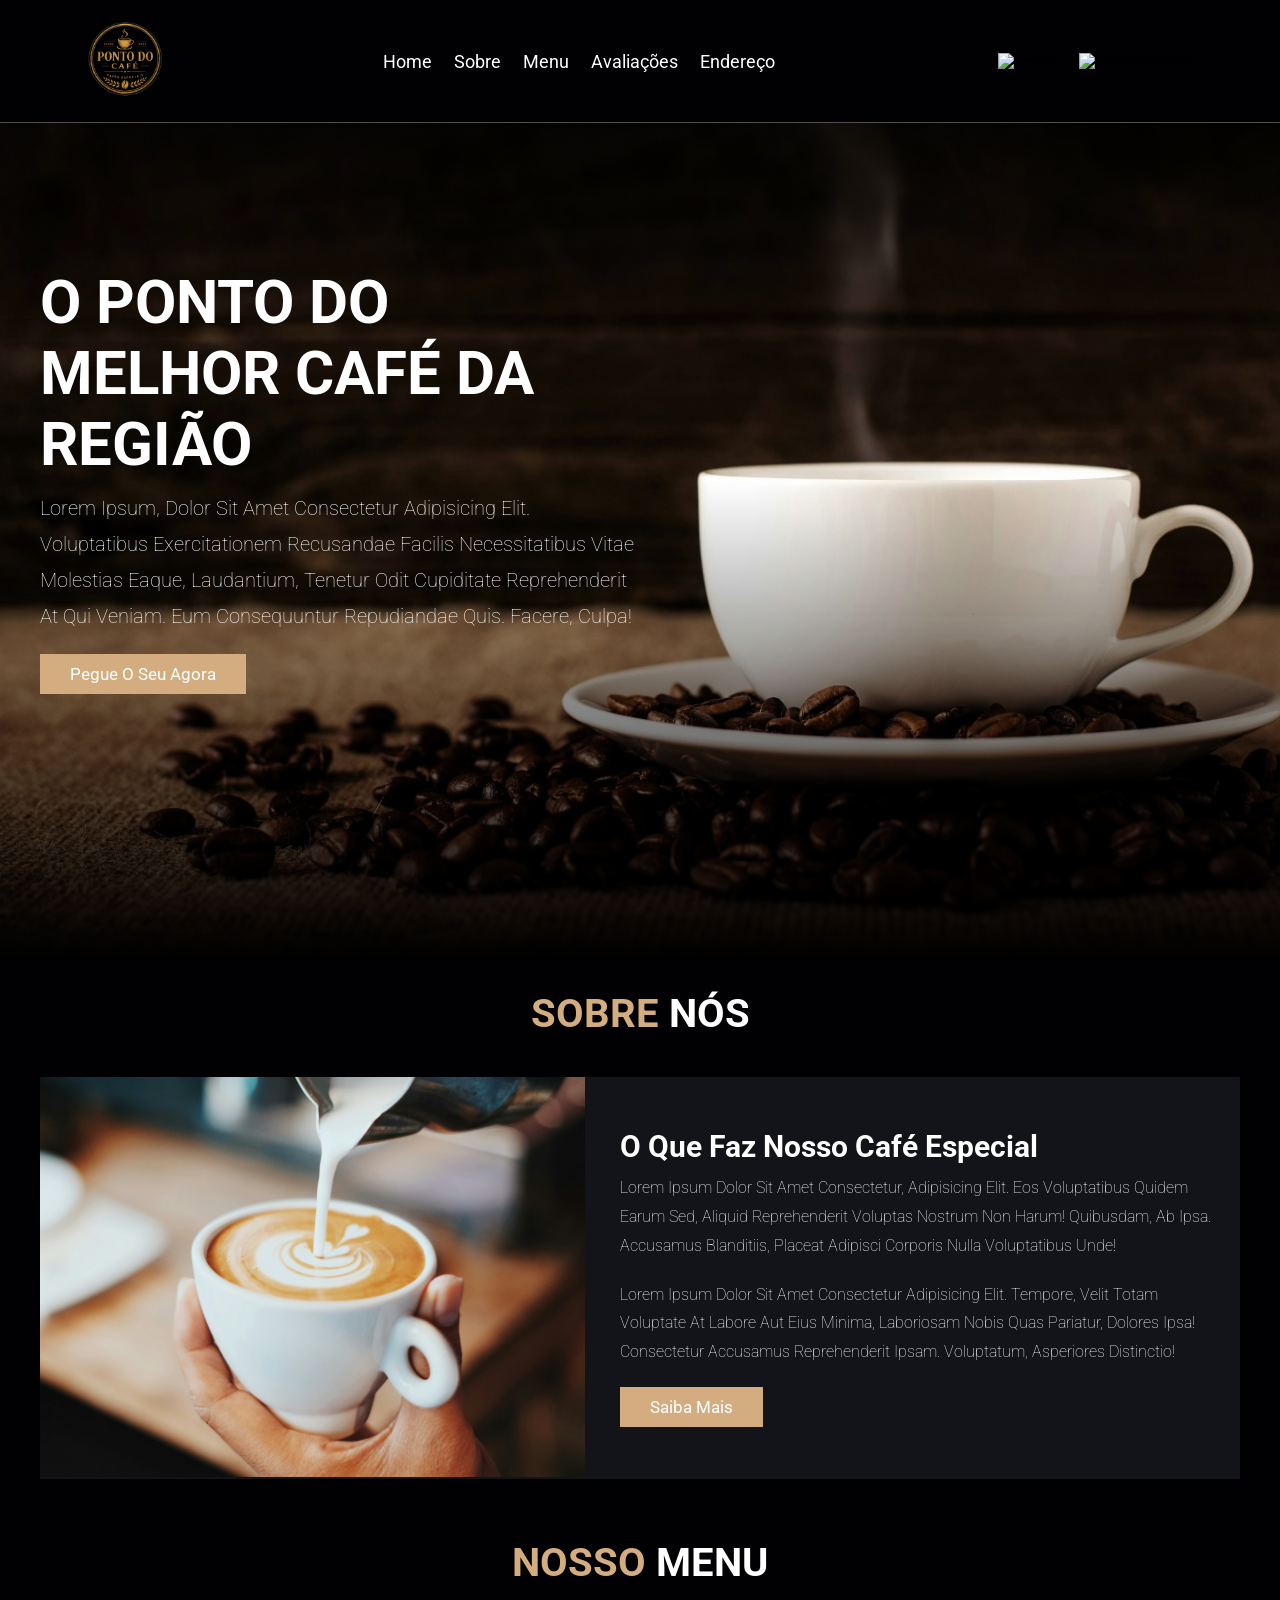
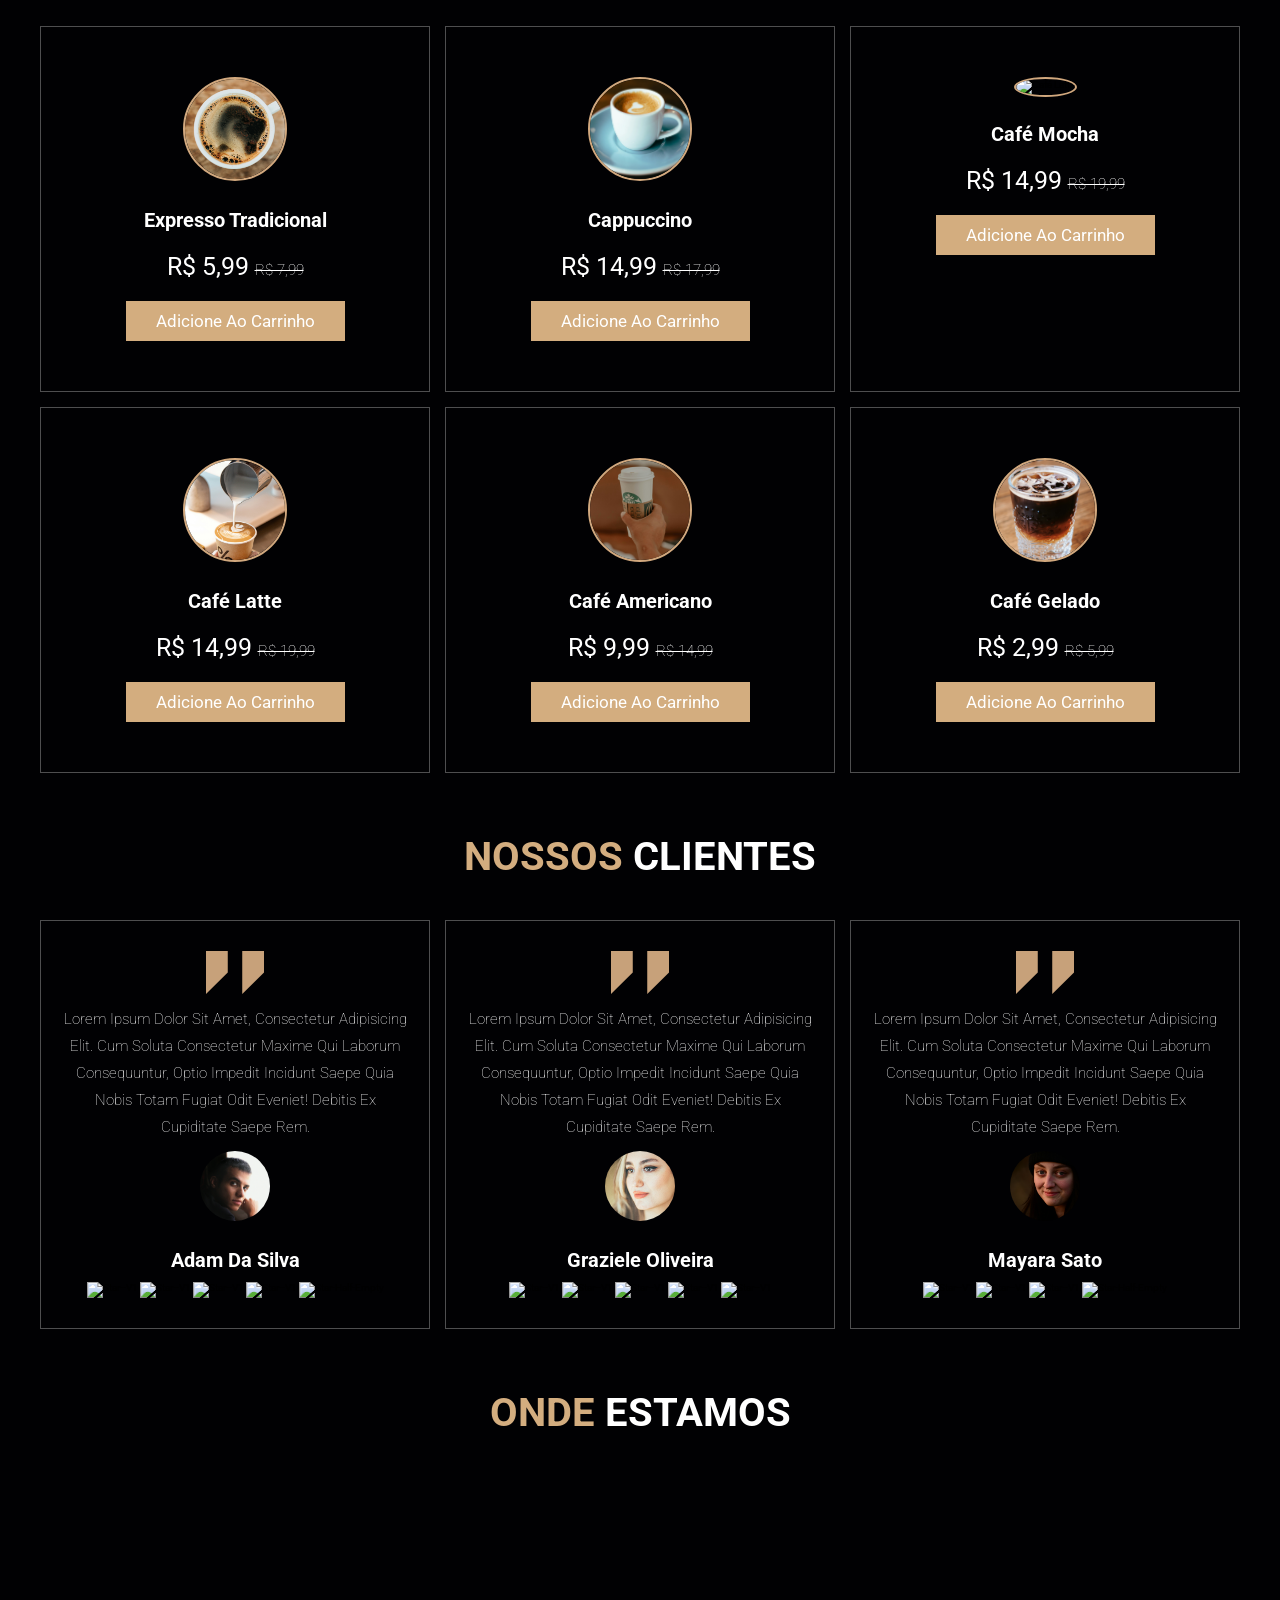
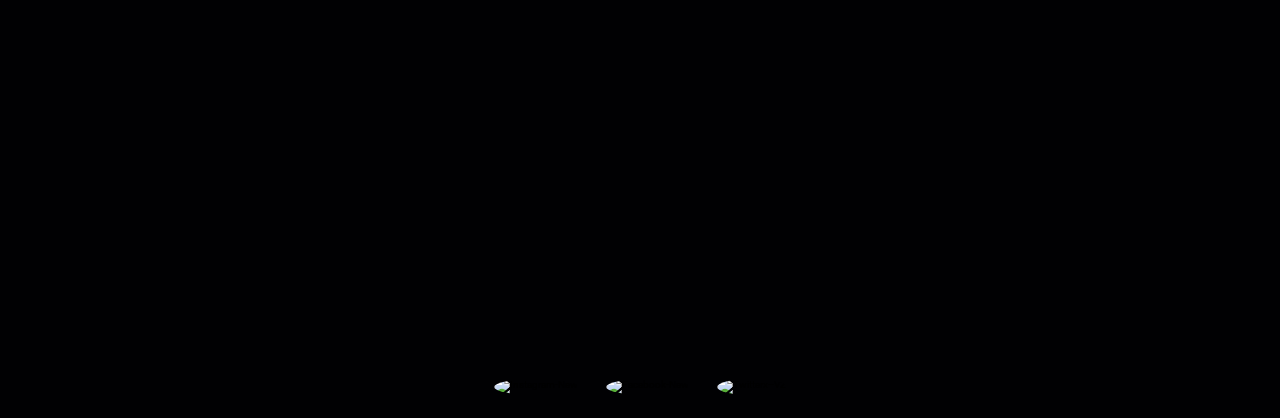
==== index.html @ 9588dea2 "Progresso: Estrutura inicial e estilização desktop do site" ====
<!DOCTYPE html>
<html lang="pt-br">
<head>
    <meta charset="UTF-8">
    <meta name="viewport" content="width=device-width, initial-scale=1.0">
    <title>Ponto do Café</title>

    <!-- Link das fontes -->
    <link rel="preconnect" href="https://fonts.googleapis.com">
    <link rel="preconnect" href="https://fonts.gstatic.com" crossorigin>
    <link href="https://fonts.googleapis.com/css2?family=Roboto:ital,wght@0,100..900;1,100..900&display=swap" rel="stylesheet">

    <!-- Meus Links de Estilo -->
    <link rel="stylesheet" href="./styles/style.css">
</head>

<body>
    <header class="header">
        <section>
            <a href="#" class="logo">
                <img src="./images/logo.png" alt="Logo da Cafeteria">
            </a>

            <nav class="navbar">
                <a href="#">Home</a>
                <a href="#about">Sobre</a>
                <a href="#menu">Menu</a>
                <a href="#reviews">Avaliações</a>
                <a href="#address">Endereço</a>
            </nav>

            <div class="icons">
                <img width="30" height="30" src="https://img.icons8.com/ios-filled/30/ffffff/search--v1.png" alt="Pesquisar"/>
                <img width="30" height="30" src="https://img.icons8.com/ios-glyphs/30/ffffff/shopping-cart--v1.png" alt="Carrinho de Compras"/>
            </div>
        </section>
    </header>

    <div class="home-container">
        <section id="home">
            <div class="content">
                <h3>O PONTO DO MELHOR CAFÉ DA REGIÃO</h3>
                <p>Lorem ipsum, dolor sit amet consectetur adipisicing elit. Voluptatibus exercitationem recusandae facilis necessitatibus vitae molestias eaque, laudantium, tenetur odit cupiditate reprehenderit at qui veniam. Eum consequuntur repudiandae quis. Facere, culpa!</p>
                <a href="#" class="btn">Pegue O Seu Agora</a>
            </div>
        </section>
    </div>

    <main>
        <section class="about" id="about">
            <h2 class="title">Sobre <span>Nós</span></h2>
            <div class="row">
                <div class="container-image">
                    <img src="./images/sobre.jpg" alt="Café Personalizado">
                </div>
                <div class="content">
                    <h3>O Que Faz Nosso Café Especial</h3>
                    <p>Lorem ipsum dolor sit amet consectetur, adipisicing elit. Eos voluptatibus quidem earum sed, aliquid reprehenderit voluptas nostrum non harum! Quibusdam, ab ipsa. Accusamus blanditiis, placeat adipisci corporis nulla voluptatibus unde!</p>
                    <p>Lorem ipsum dolor sit amet consectetur adipisicing elit. Tempore, velit totam voluptate at labore aut eius minima, laboriosam nobis quas pariatur, dolores ipsa! Consectetur accusamus reprehenderit ipsam. Voluptatum, asperiores distinctio!</p>
                    <a href="#" class="btn">Saiba Mais</a>
                </div>
            </div>
        </section>

        <section class="menu" id="menu">
            <h2 class="title">Nosso <span>Menu</span></h2>
            <div class="box-container">
                <!-- Conteúdo do menu -->
                <div class="box">
                    <img src="./images/menu001.jpg" alt="Café Expresso">
                    <h3>Expresso Tradicional</h3>
                    <div class="price">R$ 5,99 <span>R$ 7,99</span></div>
                    <a href="#" class="btn">Adicione ao Carrinho</a>
                </div>
                <div class="box">
                    <img src="./images/menu002.jpg" alt="Café Coado">
                    <h3>Cappuccino</h3>
                    <div class="price">R$ 14,99 <span>R$ 17,99</span></div>
                    <a href="#" class="btn">Adicione ao Carrinho</a>
                </div>
                <div class="box">
                    <img src="./images/menu003.jpg" alt="Café Latte">
                    <h3>Café Mocha</h3>
                    <div class="price">R$ 14,99 <span>R$ 19,99</span></div>
                    <a href="#" class="btn">Adicione ao Carrinho</a>
                </div>
                <div class="box">
                    <img src="./images/menu004.jpg" alt="Café Mocha">
                    <h3>Café Latte</h3>
                    <div class="price">R$ 14,99 <span>R$ 19,99</span></div>
                    <a href="#" class="btn">Adicione ao Carrinho</a>
                </div>
                <div class="box">
                    <img src="./images/menu005.jpg" alt="Café Americano">
                    <h3>Café Americano</h3>
                    <div class="price">R$ 9,99 <span>R$ 14,99</span></div>
                    <a href="#" class="btn">Adicione ao Carrinho</a>
                </div>
                <div class="box">
                    <img src="./images/menu006.jpg" alt="Café Espresso">
                    <h3>Café Gelado</h3>
                    <div class="price">R$ 2,99 <span>R$ 5,99</span></div>
                    <a href="#" class="btn">Adicione ao Carrinho</a>
                </div>
            </div>
        </section>

        <section class ="reviews" id="reviews">
            <h2 class="title">Nossos <span>Clientes</span></h2>
            <div class="box-container">
                <!-- Conteúdo das avaliações -->
                <div class="box">
                    <img src="./images/citacao.png" alt="comentário do cliente">
                    <p>Lorem ipsum dolor sit amet, consectetur adipisicing elit. Cum soluta consectetur maxime qui laborum consequuntur, optio impedit incidunt saepe quia nobis totam fugiat odit eveniet! Debitis ex cupiditate saepe rem.</p>
                    <img src="./images/cliente001.jpg" alt="Cliente 1" class="container-clientes">
                    <h3>Adam da Silva</h3>
                    <div class="stars">
                        <img width="30" height="30" src="https://img.icons8.com/ios-filled/30/ffffff/star--v1.png" alt="star--v1"/>
                        <img width="30" height="30" src="https://img.icons8.com/ios-filled/30/ffffff/star--v1.png" alt="star--v1"/>
                        <img width="30" height="30" src="https://img.icons8.com/ios-filled/30/ffffff/star--v1.png" alt="star--v1"/>
                        <img width="30" height="30" src="https://img.icons8.com/ios-filled/30/ffffff/star--v1.png" alt="star--v1"/>
                        <img width="30" height="30" src="https://img.icons8.com/ios-glyphs/30/ffffff/star-half-empty.png" alt="star-half-empty"/>
                    </div>
                </div>
                <div class="box">
                    <img src="./images/citacao.png" alt="comentário do cliente">
                    <p>Lorem ipsum dolor sit amet, consectetur adipisicing elit. Cum soluta consectetur maxime qui laborum consequuntur, optio impedit incidunt saepe quia nobis totam fugiat odit eveniet! Debitis ex cupiditate saepe rem.</p>
                    <img src="./images/cliente002.jpg" alt="Cliente 2" class="container-clientes">
                    <h3>Graziele Oliveira</h3>
                    <div class="stars">
                        <img width="30" height="30" src="https://img.icons8.com/ios-filled/30/ffffff/star--v1.png" alt="star--v1"/>
                        <img width="30" height="30" src="https://img.icons8.com/ios-filled/30/ffffff/star--v1.png" alt="star--v1"/>
                        <img width="30" height="30" src="https://img.icons8.com/ios-filled/30/ffffff/star--v1.png" alt="star--v1"/>
                        <img width="30" height="30" src="https://img.icons8.com/ios-filled/30/ffffff/star--v1.png" alt="star--v1"/>
                        <img width="30" height="30" src="https://img.icons8.com/ios-filled/30/ffffff/star--v1.png" alt="star--v1"/>
                    </div>
                </div>
                <div class="box">
                    <img src="./images/citacao.png" alt="comentário do cliente">
                    <p>Lorem ipsum dolor sit amet, consectetur adipisicing elit. Cum soluta consectetur maxime qui laborum consequuntur, optio impedit incidunt saepe quia nobis totam fugiat odit eveniet! Debitis ex cupiditate saepe rem.</p>
                    <img src="./images/cliente003.jpg" alt="Cliente 3" class="container-clientes">
                    <h3>Mayara Sato</h3>
                    <div class="stars">
                        <img width="30" height="30" src="https://img.icons8.com/ios-filled/30/ffffff/star--v1.png" alt="star--v1"/>
                        <img width="30" height="30" src="https://img.icons8.com/ios-filled/30/ffffff/star--v1.png" alt="star--v1"/>
                        <img width="30" height="30" src="https://img.icons8.com/ios-filled/30/ffffff/star--v1.png" alt="star--v1"/>
                        <img width="30" height="30" src="https://img.icons8.com/ios-glyphs/30/ffffff/star-half-empty.png" alt="star-half-empty"/>
                    </div>
                </div>
            </div>
        </section>

        <section class="address" id="address">
            <h2 class="title">Onde <span>Estamos</span></h2>
            <iframe src="https://www.google.com/maps/embed?pb=!1m18!1m12!1m3!1d13817.732498214924!2d-51.24050931284182!3d-30.024429599999998!2m3!1f0!2f0!3f0!3m2!1i1024!2i768!4f13.1!3m3!1m2!1s0x951979001d63e877%3A0xd20a2350e0221615!2sPonto%20do%20Caf%C3%A9!5e0!3m2!1spt-BR!2sbr!4v1781176723913!5m2!1spt-BR!2sbr" width="600" height="450" style="border:0;" allowfullscreen="" loading="lazy" referrerpolicy="no-referrer-when-downgrade"></iframe>
        </section>
    </main>

    <footer>
        <div class="share">
            <img width="30" height="30" src="https://img.icons8.com/ios-glyphs/30/ffffff/instagram-new.png" alt="instagram-new"/>
            <img width="30" height="30" src="https://img.icons8.com/ios-glyphs/30/ffffff/facebook-new.png" alt="facebook-new"/>
            <img width="30" height="30" src="https://img.icons8.com/material-outlined/30/ffffff/twitterx--v2.png" alt="twitterx--v2"/>
        </div>
    </footer>
</body>
</html>
---- styles/style.css ----
html {
    scroll-behavior: smooth; /* Faz a tela deslizar suavemente */
    scroll-padding-top: 12rem; /* Compensa a altura da navbar */
}

:root {
    --main-color: #d3ad7f;
    --black: #13131a;
    --bg: #010103;
    --border: 0.1rem solid rgba(255, 255, 255, 0.3);
    font-size: 10px;
}

* {
    margin: 0;
    padding: 0;
    outline: none;
    border: none;
    text-decoration: none;
    text-transform: capitalize;
    transition: 0.2s linear;
    font-family: "Roboto", sans-serif;
}

body {
    background-color: var(--bg);
}

section {
    padding: 3rem 2rem;
    margin: 0 auto;
    max-width: 1200px;
}

/*------HEADER------*/
.header {
    position: fixed;
    top: 0;
    left: 0;
    right: 0;
    z-index: 99;
    border-bottom: var(--border);
    background-color: var(--bg);
}

.header section {
    display: flex;
    align-items: center;
    justify-content: space-between;
    padding-top: 1.5rem;
    padding-bottom: 1.5rem;
}

.header section a.logo {
    max-width: 90px;
    max-height: 110px;
    margin-left: 4rem;
}

.header section a.logo img {
    width: 100%;
    height: 100%;
    object-fit: contain;
}

.navbar a {
    margin: 0 1rem;
    font-size: 1.8rem;
    color: #fff;
}

.navbar a:hover {
    color: var(--main-color);
    border-bottom: 0.1rem solid var(--main-color);
    padding-bottom: 0.5rem;
    font-size: 2rem;
}

.header section div.icons {
    margin-right: 4rem;
}

.icons img {
    margin: 1rem;
    cursor: pointer;
}

.icons img:hover {
    width: 40px;
    height: 40px;
}

.btn {
    background: var(--main-color);
    color: #fff;
    padding: 1rem 3rem;
    font-size: 1.7rem;
    cursor: pointer;
    margin-top: 1rem;
    display: inline-block;
}

.btn:hover {
    letter-spacing: 0.1rem;
}

.home-container {
    background: linear-gradient(
        to bottom,
        rgba(0, 0, 0, 1) 0%,       /* Topo: Totalmente preto para fundir com a navbar */
        rgba(0, 0, 0, 0.4) 20%,    
        transparent 50%,           
        rgba(0, 0, 0, 0.6) 80%,    /* Começa a escurecer os grãos de café */
        rgba(0, 0, 0, 1) 100%      /* Final: 100% PRETO PURO para emendar com a próxima seção */
    ), url("../images/home.jpg");
    
    background-position: center;
    background-size: cover;
}

.home-container section {
    display: flex;
    align-items: center;
    min-height: 100vh;
}

.content {
    max-width: 60rem;
}

.content h3 {
    color: #fff;
    font-size: 6rem;
}

.content p {
    color: #fff;
    font-size: 2rem;
    font-weight: 100;
    line-height: 1.8;
    padding: 1rem 0;
}

/*------ABOUT------*/
.title {
    font-size: 4rem;
    color: var(--main-color);
    text-align: center;
    text-transform: uppercase;
    margin-bottom: 4rem;
}

.title span {
    color: #fff;
    text-transform: uppercase;
}

.about .row {
    display: flex;
    align-items: center;
    background-color: var(--black);
    gap: 1.5rem;
}

.about .row .container-image {
    max-width: 600px;
    width: 100%;
}

.about .row .container-image img {
    width: 100%;
    height: 400px;
    object-fit: cover;
}

.about .row .content {
    padding: 2rem;
}

.about .row .content h3 {
    font-size: 3rem;
    color: #fff;
}

.about .row .content p {
    font-size: 1.6rem;
    color: #fff;
    padding: 1rem 0;
    line-height: 1.8;
}

/*------MENU------*/
.box-container {
    display: grid;
    grid-template-columns: repeat(auto-fit, minmax(30rem, 1fr));
    gap: 1.5rem;
}

.menu .box-container .box {
    text-align: center;
    border: var(--border);
    padding: 5rem;
    cursor: pointer;
}

.menu .box-container .box img {
    width: 10rem;           /* Tamanho perfeito para ficar menor */
    height: 10rem;          /* Altura igual à largura para manter o círculo perfeito */
    border-radius: 50%;     /* Deixa totalmente redonda */
    object-fit: cover;      /* Corta a imagem proporcionalmente sem distorcer */
    border: 2px solid #d1a87e; /* Opcional: bordinha charmosa na cor do tema */
    margin-bottom: 15px;
}

.menu .box-container .box h3 {
    color: #fff;
    font-size: 2rem;
    padding: 1rem 0;
}

.menu .box-container .box .price {
    color: #fff;
    font-size: 2.5rem;
    padding: 1rem 0;
}

.menu .box-container .box .price span {
    font-size: 1.5rem;
    text-decoration: line-through;
    font-weight: lighter;
}

.menu .box-container .box:hover {
    background-color:#fff;
}

.menu .box-container .box:hover>* {
    color: var(--black);
}

/*------REVIEWS------*/
.reviews .box-container .box {
    border: var(--border);
    text-align: center;
    padding: 3rem 2rem;
}

.reviews .box-container .box p {
    font-size: 1.5rem;
    color: #fff;
    padding: 1rem 0;
    line-height: 1.8;
    font-weight: lighter;
}

.reviews .box-container .box .container-clientes {
    width: 7rem;           /* Tamanho para ficar menor */
    height: 7rem;          /* Altura igual à largura para manter o círulo */
    border-radius: 50%;     /* Deixa redondo */
    object-fit: cover;      /* Corta a imagem proporcionalmente sem distorcer */
    margin-bottom: 15px;
}

.reviews .box-container .box h3 {
    color: #fff;
    font-size: 2rem;
    margin: 1rem 0;
}

/*------ADDRESS------*/
.address {
    display: flex;
    align-items: center;
    flex-direction: column;
}

/*------FOOTER------*/
footer {
    text-align: center;
}

footer .share {
    padding: 1rem 0;
}

footer .share img {
    margin: 0.3rem;
    cursor: pointer;
    border-radius: 50%;
    padding: 1rem;
}

footer .share img:hover {
    background-color: var(--main-color);
}
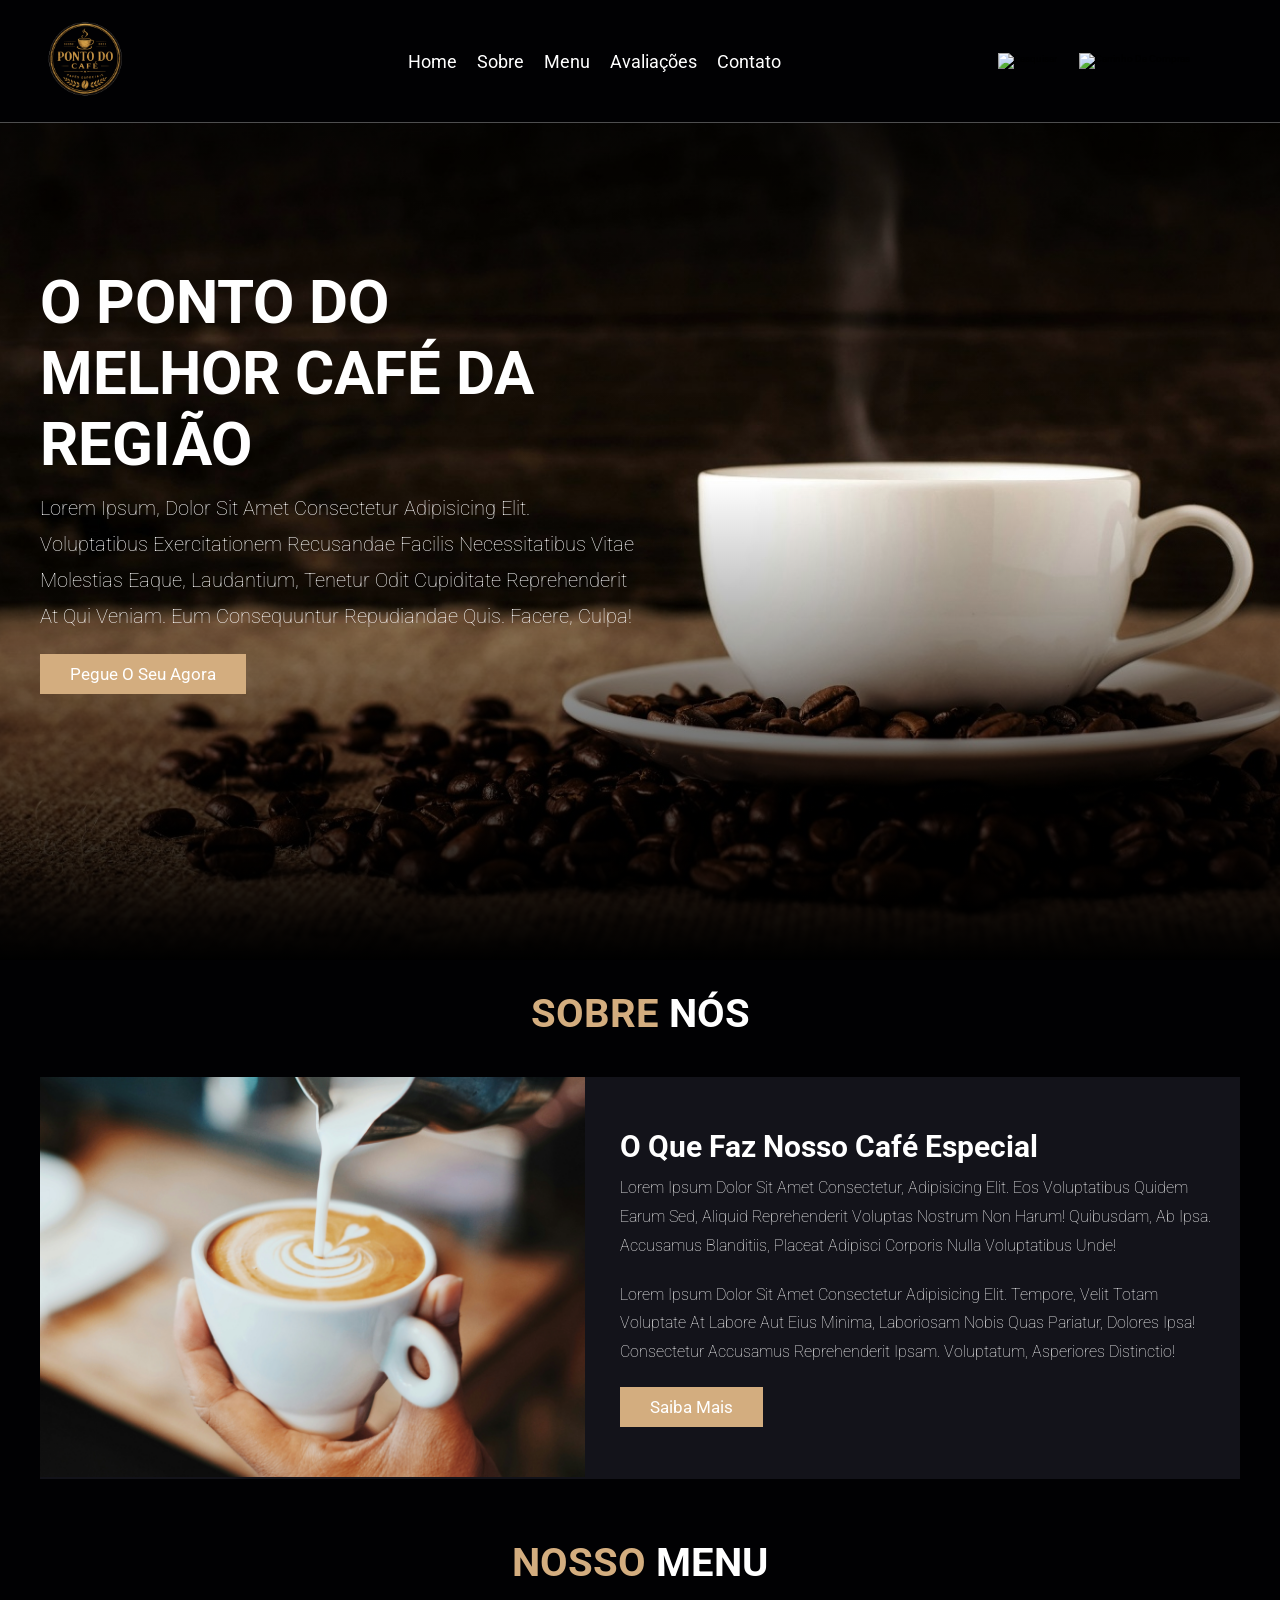
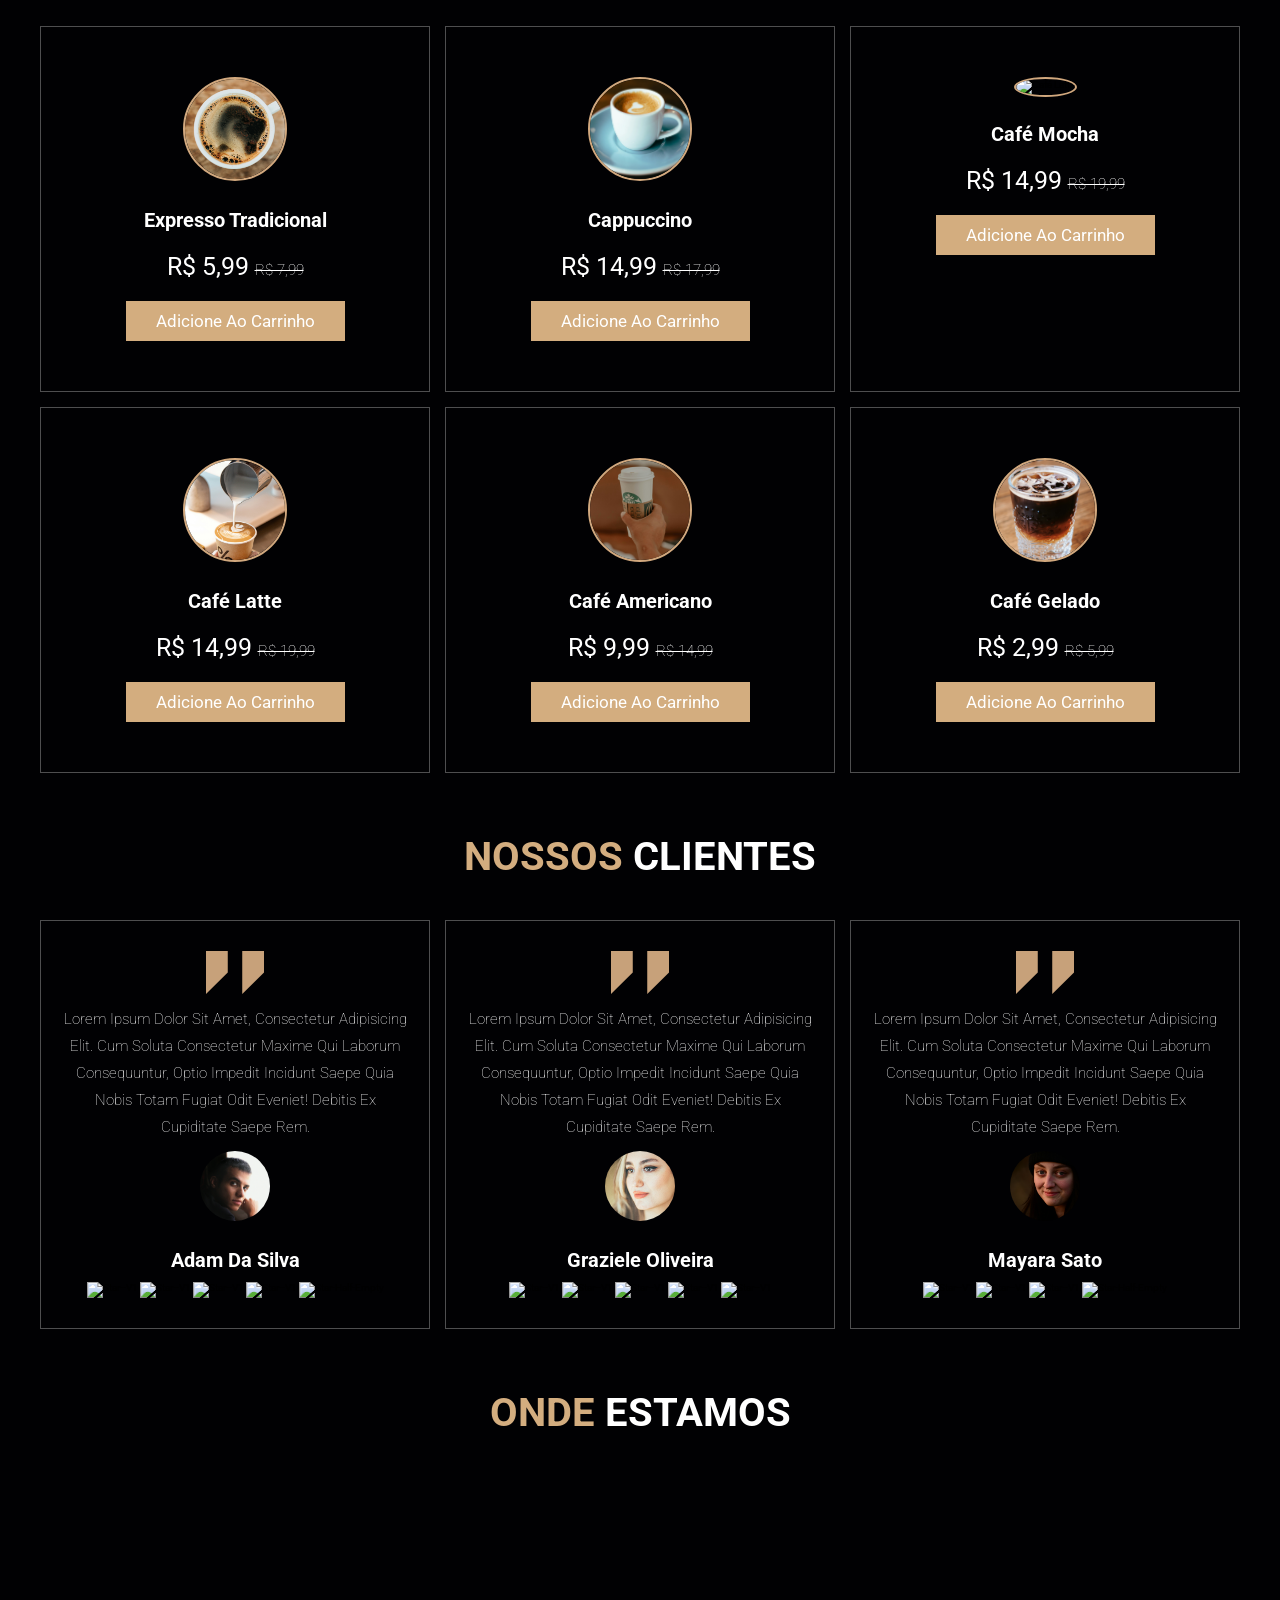
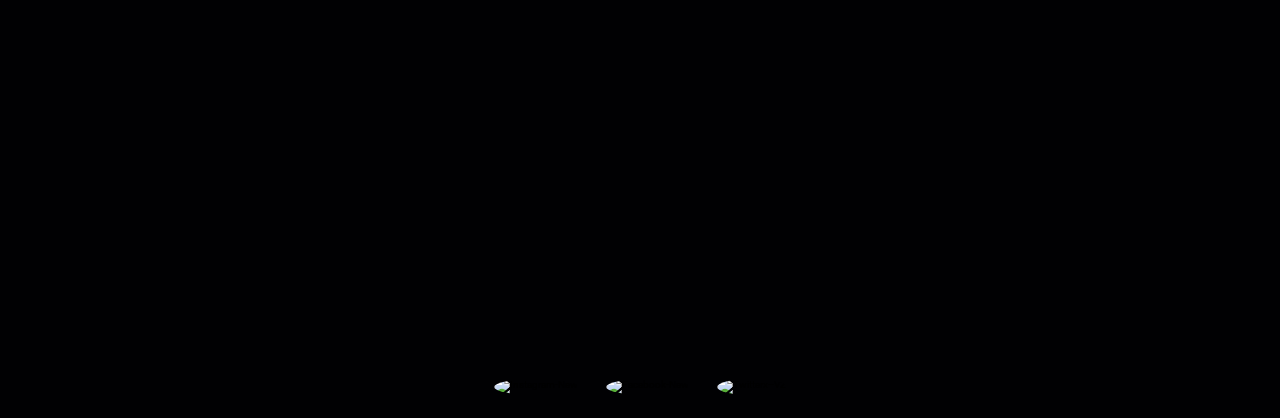
==== commit bbf04ba4: "Página para Contato - HEADER" ====
--- a/index.html
+++ b/index.html
@@ -1,5 +1,5 @@
 <!DOCTYPE html>
-<html lang="pt-br">
+<html lang="pt-BR">
 <head>
     <meta charset="UTF-8">
     <meta name="viewport" content="width=device-width, initial-scale=1.0">
@@ -26,7 +26,7 @@
                 <a href="#about">Sobre</a>
                 <a href="#menu">Menu</a>
                 <a href="#reviews">Avaliações</a>
-                <a href="#address">Endereço</a>
+                <a href="contato.html">Contato</a>
             </nav>
 
             <div class="icons">
--- a/styles/style.css
+++ b/styles/style.css
@@ -43,37 +43,38 @@
     background-color: var(--bg);
 }
 
-.header section {
+.header section{
     display: flex;
     align-items: center;
     justify-content: space-between;
-    padding-top: 1.5rem;
-    padding-bottom: 1.5rem;
-}
-
-.header section a.logo {
-    max-width: 90px;
-    max-height: 110px;
-    margin-left: 4rem;
-}
-
-.header section a.logo img {
-    width: 100%;
-    height: 100%;
-    object-fit: contain;
-}
-
-.navbar a {
+    padding: 1.5rem 4rem;
+}
+
+.header section .logo{
+    width: 160px; 
+}
+
+.header section .logo img{
+    width: 90px;
+    height: auto;
+}
+
+.navbar{
+    flex: 1;
+    display: flex;
+    justify-content: center;
+}
+
+.navbar a{
     margin: 0 1rem;
     font-size: 1.8rem;
     color: #fff;
 }
 
-.navbar a:hover {
+.navbar a:hover{
     color: var(--main-color);
-    border-bottom: 0.1rem solid var(--main-color);
-    padding-bottom: 0.5rem;
-    font-size: 2rem;
+    border-bottom: .1rem solid var(--main-color);
+    padding-bottom: .5rem;
 }
 
 .header section div.icons {
